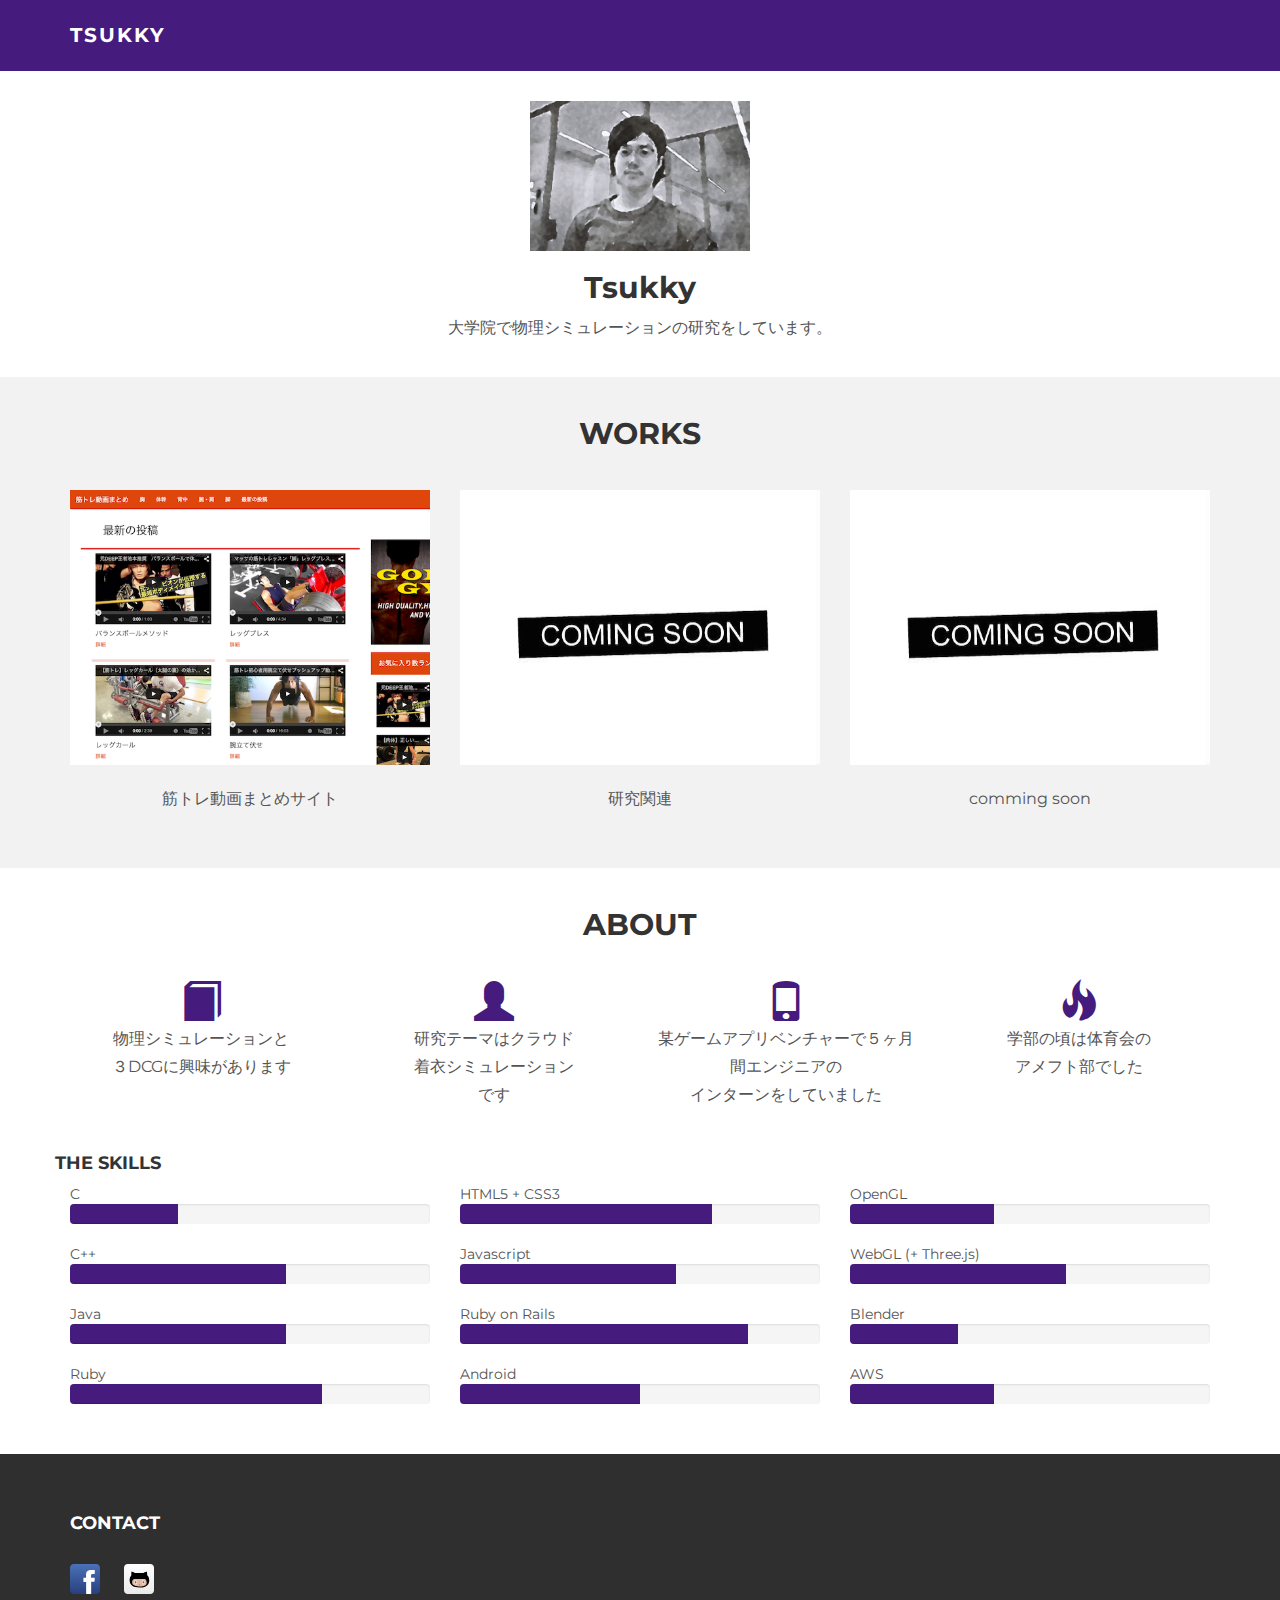
==== index.html @ aad7970b "add google analytics" ====
<!DOCTYPE html>
<html lang="ja">
  <head>
    <meta charset="utf-8">
    <meta http-equiv="X-UA-Compatible" content="IE=edge">
    <meta name="viewport" content="width=device-width, initial-scale=1.0">
    <meta name="description" content="">
    <meta name="author" content="">
    <!-- <link rel="shortcut icon" href="../../docs-assets/ico/favicon.png"> -->

    <title>Tsukky - Profile</title>

    <!-- Bootstrap core CSS -->
    <link href="assets/css/bootstrap.css" rel="stylesheet">


    <!-- Custom styles for this template -->
    <link href="assets/css/main.css" rel="stylesheet">

    <script src="https://code.jquery.com/jquery-1.10.2.min.js"></script>
    <script src="assets/js/hover.zoom.js"></script>
    <script src="assets/js/hover.zoom.conf.js"></script>

    <!-- HTML5 shim and Respond.js IE8 support of HTML5 elements and media queries -->
    <!--[if lt IE 9]>
      <script src="https://oss.maxcdn.com/libs/html5shiv/3.7.0/html5shiv.js"></script>
      <script src="https://oss.maxcdn.com/libs/respond.js/1.3.0/respond.min.js"></script>
    <![endif]-->
    <script>
      (function(i,s,o,g,r,a,m){i['GoogleAnalyticsObject']=r;i[r]=i[r]||function(){
      (i[r].q=i[r].q||[]).push(arguments)},i[r].l=1*new Date();a=s.createElement(o),
      m=s.getElementsByTagName(o)[0];a.async=1;a.src=g;m.parentNode.insertBefore(a,m)
      })(window,document,'script','//www.google-analytics.com/analytics.js','ga');

      ga('create', 'UA-62358140-1', 'auto');
      ga('send', 'pageview');
    </script>
  </head>

  <body>

    <!-- Static navbar -->
    <div class="navbar navbar-inverse navbar-static-top">
      <div class="container">
        <div class="navbar-header">
          <a class="navbar-brand" href="index.html">Tsukky</a>
        </div>
      </div>
    </div>

	<!-- +++++ Welcome Section +++++ -->
	<div id="ww">
	    <div class="container">
			<div class="row">
				<div class="col-lg-8 col-lg-offset-2 centered">
					<img src="assets/img/user.jpg" alt="Tsukky" width="220px" height="150px">
					<h2>Tsukky</h2>
					<p>大学院で物理シミュレーションの研究をしています。</p>
				</div><!-- /col-lg-8 -->
			</div><!-- /row -->
	    </div> <!-- /container -->
	</div><!-- /ww -->


	<!-- +++++ Projects Section +++++ -->
  <div id="wrap_contents">
	<div class="container pt">
		<div class="row mt centered">
      <h2>WORKS</h2>
			<div class="col-sm-4">
				<a class="zoom purple" href="https://whispering-inlet-1106.herokuapp.com/"><img class="img-responsive" src="assets/img/muscle.png" alt="" /></a></br>
				<p>筋トレ動画まとめサイト</p>
			</div>
			<div class="col-sm-4">
				<a class="zoom purple"><img class="img-responsive" src="assets/img/coming_soon.jpg" alt="" /></a></br>
				<p>研究関連</p>
			</div>
      <div class="col-sm-4">
        <a class="zoom purple"><img class="img-responsive" src="assets/img/coming_soon.jpg" alt="" /></a></br>
        <p>comming soon</p>
      </div>
		</div><!-- /row -->
	</div><!-- /container -->
  </div><!-- /wrap_contents -->

  <!-- +++++ Information Section +++++ -->

  <div class="container pt">
    <div class="row mt centered">
      <h2>ABOUT</h2>
      <div class="col-sm-3">
        <span class="glyphicon glyphicon-book"></span>
        <p>物理シミュレーションと</br>３DCGに興味があります</p>
      </div>

      <div class="col-sm-3">
        <span class="glyphicon glyphicon-user"></span>
        <p>研究テーマはクラウド</br>着衣シミュレーション</br>です</p>
      </div>

      <div class="col-sm-3">
        <span class="glyphicon glyphicon-phone"></span>
        <p>某ゲームアプリベンチャーで５ヶ月間エンジニアの</br>インターンをしていました</p>
      </div>

      <div class="col-sm-3">
        <span class="glyphicon glyphicon-fire"></span>
        <p>学部の頃は体育会の</br>アメフト部でした</p>
      </div>
    </div><!-- /row -->

    <div class="row mt">
      <h4>THE SKILLS</h4>
      <div class="col-sm-4">
        C
        <div class="progress">
          <div class="progress-bar progress-bar-theme" role="progressbar" aria-valuenow="60" aria-valuemin="0" aria-valuemax="100" style="width: 30%;">
          </div>
        </div>

        C++
        <div class="progress">
          <div class="progress-bar progress-bar-theme" role="progressbar" aria-valuenow="80" aria-valuemin="0" aria-valuemax="100" style="width: 60%;">
          </div>
        </div>

        Java
        <div class="progress">
          <div class="progress-bar progress-bar-theme" role="progressbar" aria-valuenow="95" aria-valuemin="0" aria-valuemax="100" style="width: 60%;">
          </div>
        </div>
        Ruby
        <div class="progress">
          <div class="progress-bar progress-bar-theme" role="progressbar" aria-valuenow="95" aria-valuemin="0" aria-valuemax="100" style="width: 70%;">
          </div>
        </div>

      </div><!-- /col-sm-4 -->

      <div class="col-sm-4">
        HTML5 + CSS3
        <div class="progress">
          <div class="progress-bar progress-bar-theme" role="progressbar" aria-valuenow="60" aria-valuemin="0" aria-valuemax="100" style="width: 70%;">
          </div>
        </div>
        Javascript
        <div class="progress">
          <div class="progress-bar progress-bar-theme" role="progressbar" aria-valuenow="95" aria-valuemin="0" aria-valuemax="100" style="width: 60%;">
          </div>
        </div>

        Ruby on Rails
        <div class="progress">
          <div class="progress-bar progress-bar-theme" role="progressbar" aria-valuenow="80" aria-valuemin="0" aria-valuemax="100" style="width: 80%;">
          </div>
        </div>

        Android
        <div class="progress">
          <div class="progress-bar progress-bar-theme" role="progressbar" aria-valuenow="95" aria-valuemin="0" aria-valuemax="100" style="width: 50%;">
          </div>
        </div>

      </div><!-- /col-sm-4 -->

      <div class="col-sm-4">
        OpenGL
        <div class="progress">
          <div class="progress-bar progress-bar-theme" role="progressbar" aria-valuenow="60" aria-valuemin="0" aria-valuemax="100" style="width: 40%;">
          </div>
        </div>

        WebGL (+ Three.js)
        <div class="progress">
          <div class="progress-bar progress-bar-theme" role="progressbar" aria-valuenow="95" aria-valuemin="0" aria-valuemax="100" style="width: 60%;">
          </div>
        </div>

        Blender
        <div class="progress">
          <div class="progress-bar progress-bar-theme" role="progressbar" aria-valuenow="80" aria-valuemin="0" aria-valuemax="100" style="width: 30%;">
          </div>
        </div>

        AWS
        <div class="progress">
          <div class="progress-bar progress-bar-theme" role="progressbar" aria-valuenow="95" aria-valuemin="0" aria-valuemax="100" style="width: 40%;">
          </div>
        </div>

      </div><!-- /col-sm-4 -->
    </div><!-- /row -->
  </div><!-- /container -->


	<!-- +++++ Footer Section +++++ -->

	<div id="footer">
		<div class="container">
			<div class="row">
				<div class="col-lg-4">
					<h4>Contact</h4>
          <a href="https://www.facebook.com/eiji.tsukiyama"><img class="sns-icon" src="assets/img/facebook.svg" alt=""></a>
          <a href="https://github.com/tsukky528"><img class="sns-icon" src="assets/img/github.svg" alt=""></a>
				</div><!-- /col-lg-4 -->
			</div>

		</div>
	</div>


    <!-- Bootstrap core JavaScript
    ================================================== -->
    <!-- Placed at the end of the document so the pages load faster -->
    <script src="assets/js/bootstrap.min.js"></script>
  </body>
</html>
---- assets/css/main.css ----
/*
 * Author: Carlos Alvarez
 * URL: http://alvarez.is
 *
 * Project Name: STANLEY - Free Bootstrap 3 Theme
 * Version: 1.0
 * URL: http://blacktie.co
 */

@import url(http://fonts.googleapis.com/css?family=Montserrat:400,700);

body {
  	background-color: #ffffff;
  	font-family: 'Montserrat', sans-serif;
    font-weight: 400;
    font-size: 14px;
    color: #555;

    -webkit-font-smoothing: antialiased;
    -webkit-overflow-scrolling: touch;
}

/* Titles */
h1, h2, h3, h4, h5, h6 {
	font-family: 'Montserrat', sans-serif;
    font-weight: 700;
    color: #333;
}

h1 {
	font-size: 35px;
	margin-top: 30px;
	margin-bottom: 30px;
}



/* Paragraph & Typographic */
p {
    line-height: 28px;
    margin-bottom: 25px;
    font-size: 16px;
}

.centered {
    text-align: center;
}

/* Links */
a {
    color: #E6A9EC;
    word-wrap: break-word;

    -webkit-transition: color 0.1s ease-in, background 0.1s ease-in;
    -moz-transition: color 0.1s ease-in, background 0.1s ease-in;
    -ms-transition: color 0.1s ease-in, background 0.1s ease-in;
    -o-transition: color 0.1s ease-in, background 0.1s ease-in;
    transition: color 0.1s ease-in, background 0.1s ease-in;
}

a:hover,
a:focus {
    color: #E6A9EC;
    text-decoration: none;
    outline: 0;
}

a:before,
a:after {
    -webkit-transition: color 0.1s ease-in, background 0.1s ease-in;
    -moz-transition: color 0.1s ease-in, background 0.1s ease-in;
    -ms-transition: color 0.1s ease-in, background 0.1s ease-in;
    -o-transition: color 0.1s ease-in, background 0.1s ease-in;
    transition: color 0.1s ease-in, background 0.1s ease-in;
}

 hr {
    display: block;
    height: 1px;
    border: 0;
    border-top: 1px solid #ccc;
    margin: 1em 0;
    padding: 0;
}


.navbar {
	text-transform: uppercase;
	margin-bottom: 0px;
}

.navbar-inverse {
	padding-bottom: 10px;
	padding-top: 10px;
}

.navbar-inverse {
	background-color: #461B7E;
	border-color: #461B7E;
}

.navbar-inverse .navbar-nav > li > a {
	color: white;
}

.navbar-inverse .navbar-nav > li > a:hover {
	color: #E6A9EC;
}

.navbar-brand {
	font-weight: 700;
	font-size: 20px;
	letter-spacing: 2px;
}

.navbar-inverse .navbar-brand {
	color: white;
}

.navbar-inverse .navbar-toggle {
	border-color: transparent;
}

.progress-bar-theme {
  background-color: #461B7E;
}



/* Helpers */

.mt {
	margin-top: 0px;
	margin-bottom: 10px;
}

.pt {
	padding-top: 20px;
	padding-bottom: 20px;
}

.pt h2 {
  padding-bottom: 30px;
}


/* +++++ WRAP SECTIONS +++++ */
#wrap_contents {
  background-color: #f2f2f2;
}

#ww {
	padding-top: 30px;
	padding-bottom: 10px;
}


#footer {
	background-color: #2f2f2f;
	padding-top: 50px;
	padding-bottom: 50px;
}

#footer p {
	color: white;
}

#footer h4 {
	color: white;
	text-transform: uppercase;
	padding-bottom: 20px;
}


/* +++++ Color Wraps / Blog Page +++++ */

#grey {
	padding-top: 60px;
	padding-bottom: 60px;
	background-color: #f2f2f2;
}

#white {
	padding-top: 60px;
	padding-bottom: 60px;
	background-color: #ffffff;
}



/* Blog Date*/
bd {
	font-size: 12px;
	text-transform: uppercase;
	color: #d2d2d2;
	font-weight: 700;
}

/* Blog Author*/
ba {
	font-size: 12px;
	text-transform: uppercase;
}

/* Blog Quote */
.bq {
	font-size: 22px;
	padding-top: 30px;
}

/* Blog Tags */
bt {
	font-size: 12px;
}

/* ================== PORTFOLIO IMAGES HOVER EFFECT ================== */
/* Effects also are controled by hover.zoom.js */
.zoom {
    display:block;
    position:relative;
    overflow:hidden;
}


.zoomOverlay {
    position:absolute;
    top:0; left:0;
    bottom:0; right:0;
    display:none;
    background-image:url(../img/zoom.png);
    background-repeat:no-repeat;
    background-position:center;
}

.zoom2 {
	opacity: 1;
}

.zoom2:hover {
	opacity: 0.5;
}

/* glyphicon Configuration */

.glyphicon {
	font-size: 40px;
	color: #461B7E;
}

.sns-icon {
  width: 30px;
  height: 30px;
  margin-right: 20px;
}
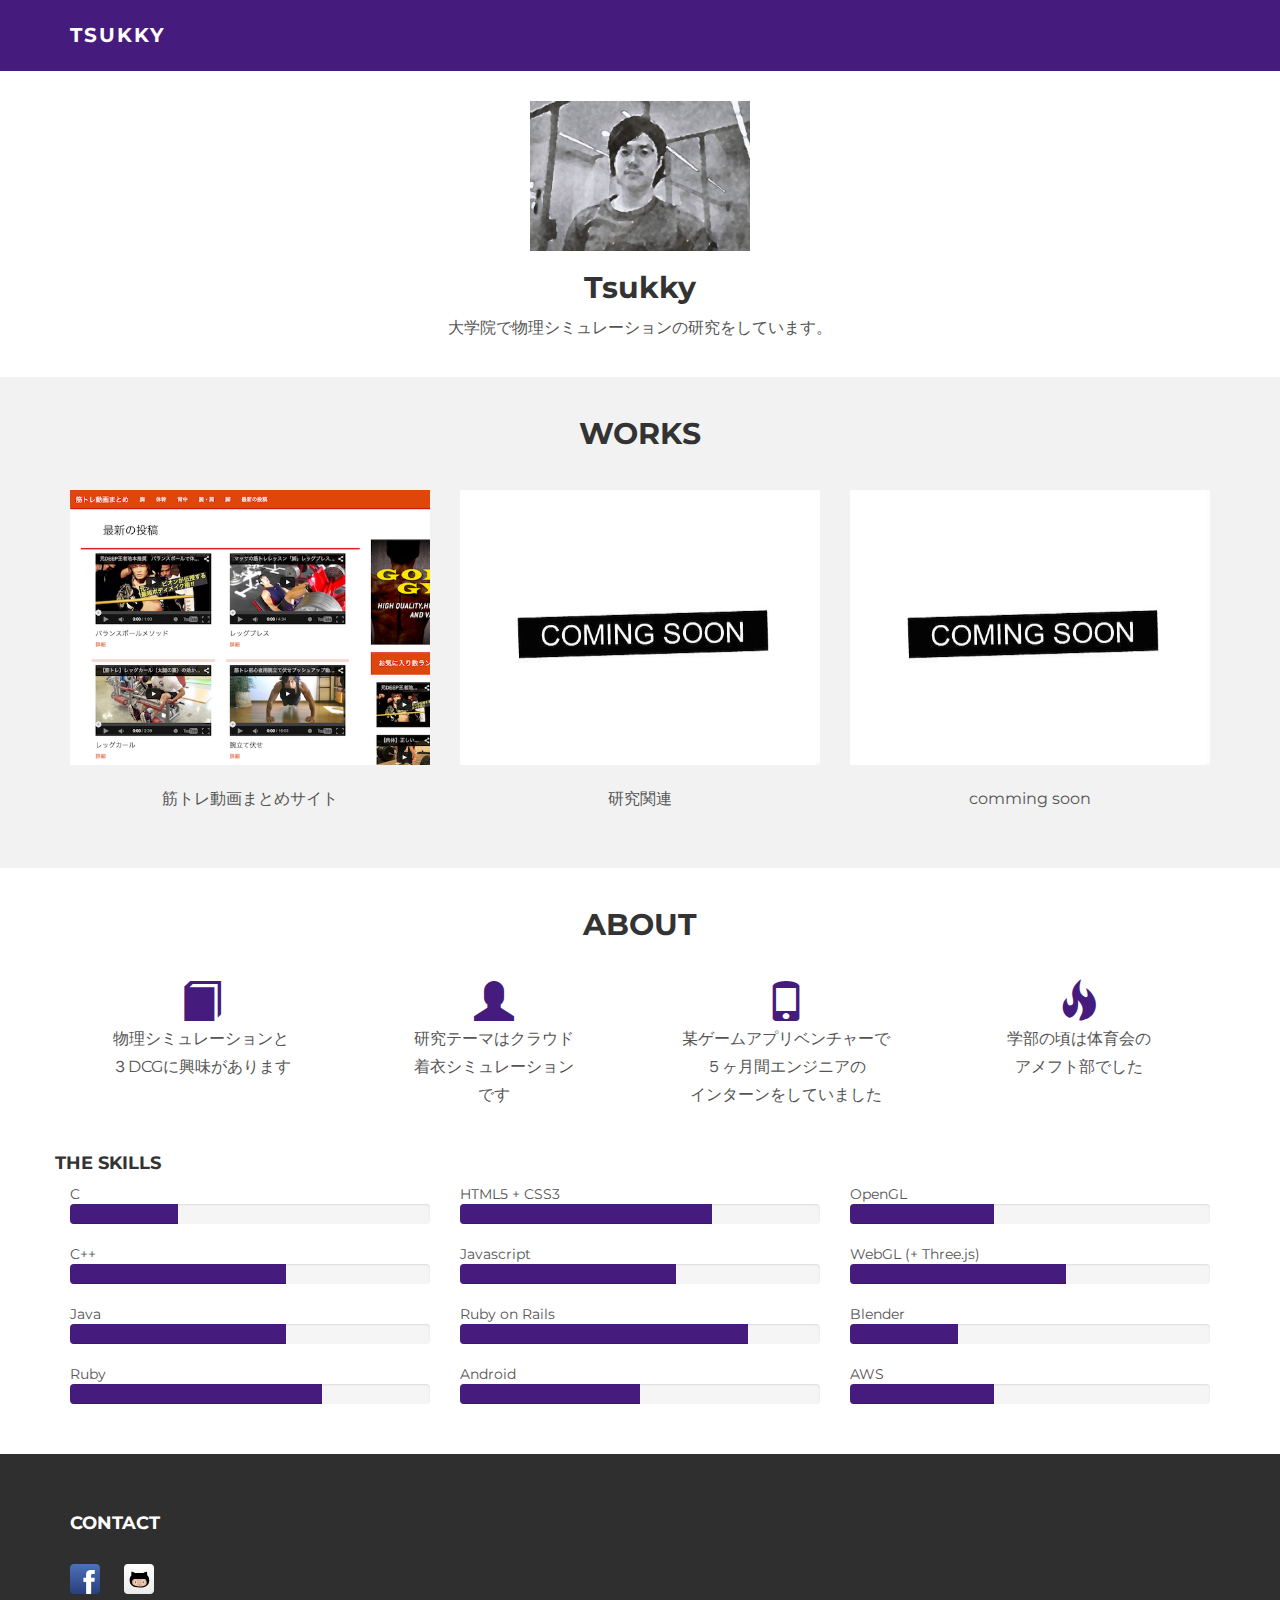
==== commit fc1583ae: "modify sentence linebreak" ====
--- a/index.html
+++ b/index.html
@@ -68,7 +68,7 @@
 		<div class="row mt centered">
       <h2>WORKS</h2>
 			<div class="col-sm-4">
-				<a class="zoom purple" href="https://whispering-inlet-1106.herokuapp.com/"><img class="img-responsive" src="assets/img/muscle.png" alt="" /></a></br>
+				<a class="zoom purple" href="https://training-movie-matome.herokuapp.com/"><img class="img-responsive" src="assets/img/muscle.png" alt="" /></a></br>
 				<p>筋トレ動画まとめサイト</p>
 			</div>
 			<div class="col-sm-4">
@@ -100,7 +100,7 @@
 
       <div class="col-sm-3">
         <span class="glyphicon glyphicon-phone"></span>
-        <p>某ゲームアプリベンチャーで５ヶ月間エンジニアの</br>インターンをしていました</p>
+        <p>某ゲームアプリベンチャーで</br>５ヶ月間エンジニアの</br>インターンをしていました</p>
       </div>
 
       <div class="col-sm-3">
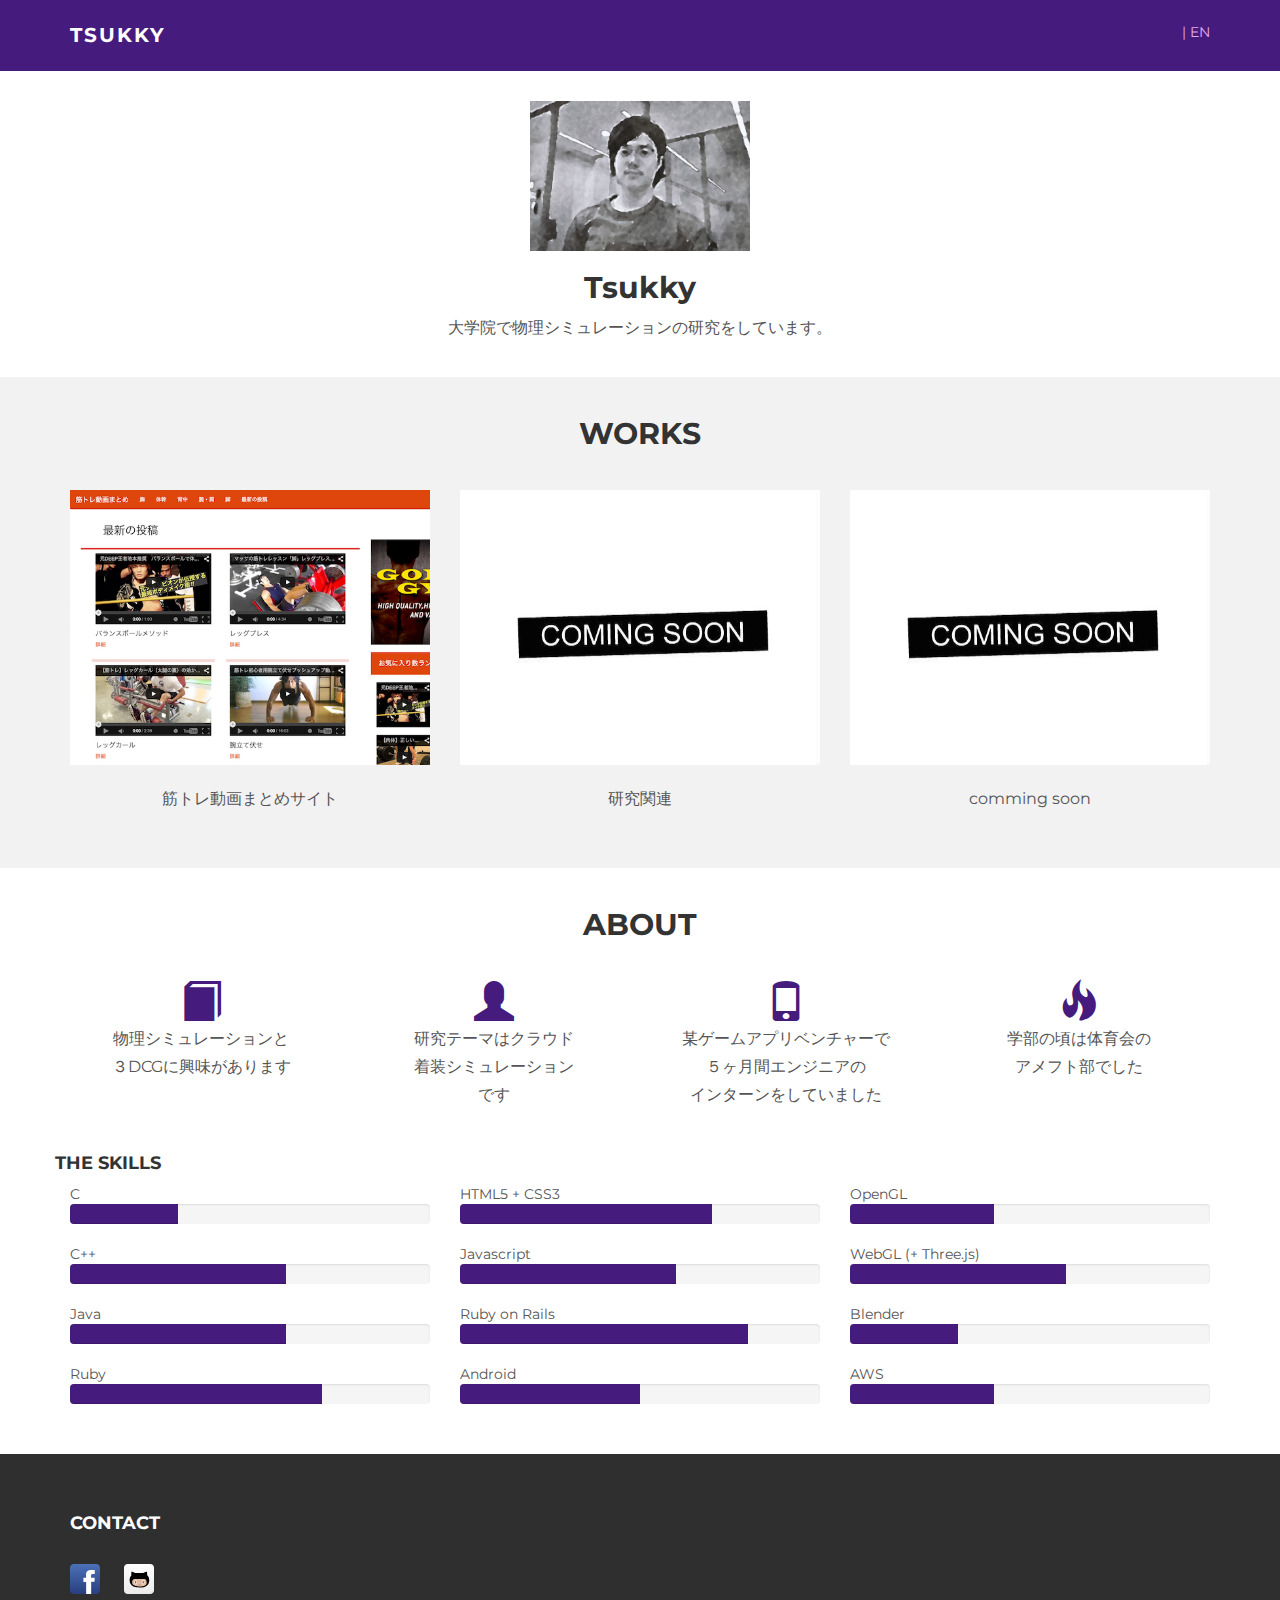
==== commit 42e9d7d9: "modify english page file" ====
--- a/index.html
+++ b/index.html
@@ -45,6 +45,7 @@
         <div class="navbar-header">
           <a class="navbar-brand" href="index.html">Tsukky</a>
         </div>
+        <a class="navbar-lang" href="en.html">| en</a>
       </div>
     </div>
 
@@ -95,7 +96,7 @@
 
       <div class="col-sm-3">
         <span class="glyphicon glyphicon-user"></span>
-        <p>研究テーマはクラウド</br>着衣シミュレーション</br>です</p>
+        <p>研究テーマはクラウド</br>着装シミュレーション</br>です</p>
       </div>
 
       <div class="col-sm-3">
--- a/assets/css/main.css
+++ b/assets/css/main.css
@@ -121,6 +121,11 @@
 	border-color: transparent;
 }
 
+.navbar-lang {
+    margin-top: 12px;
+    float: right;
+}
+
 .progress-bar-theme {
   background-color: #461B7E;
 }
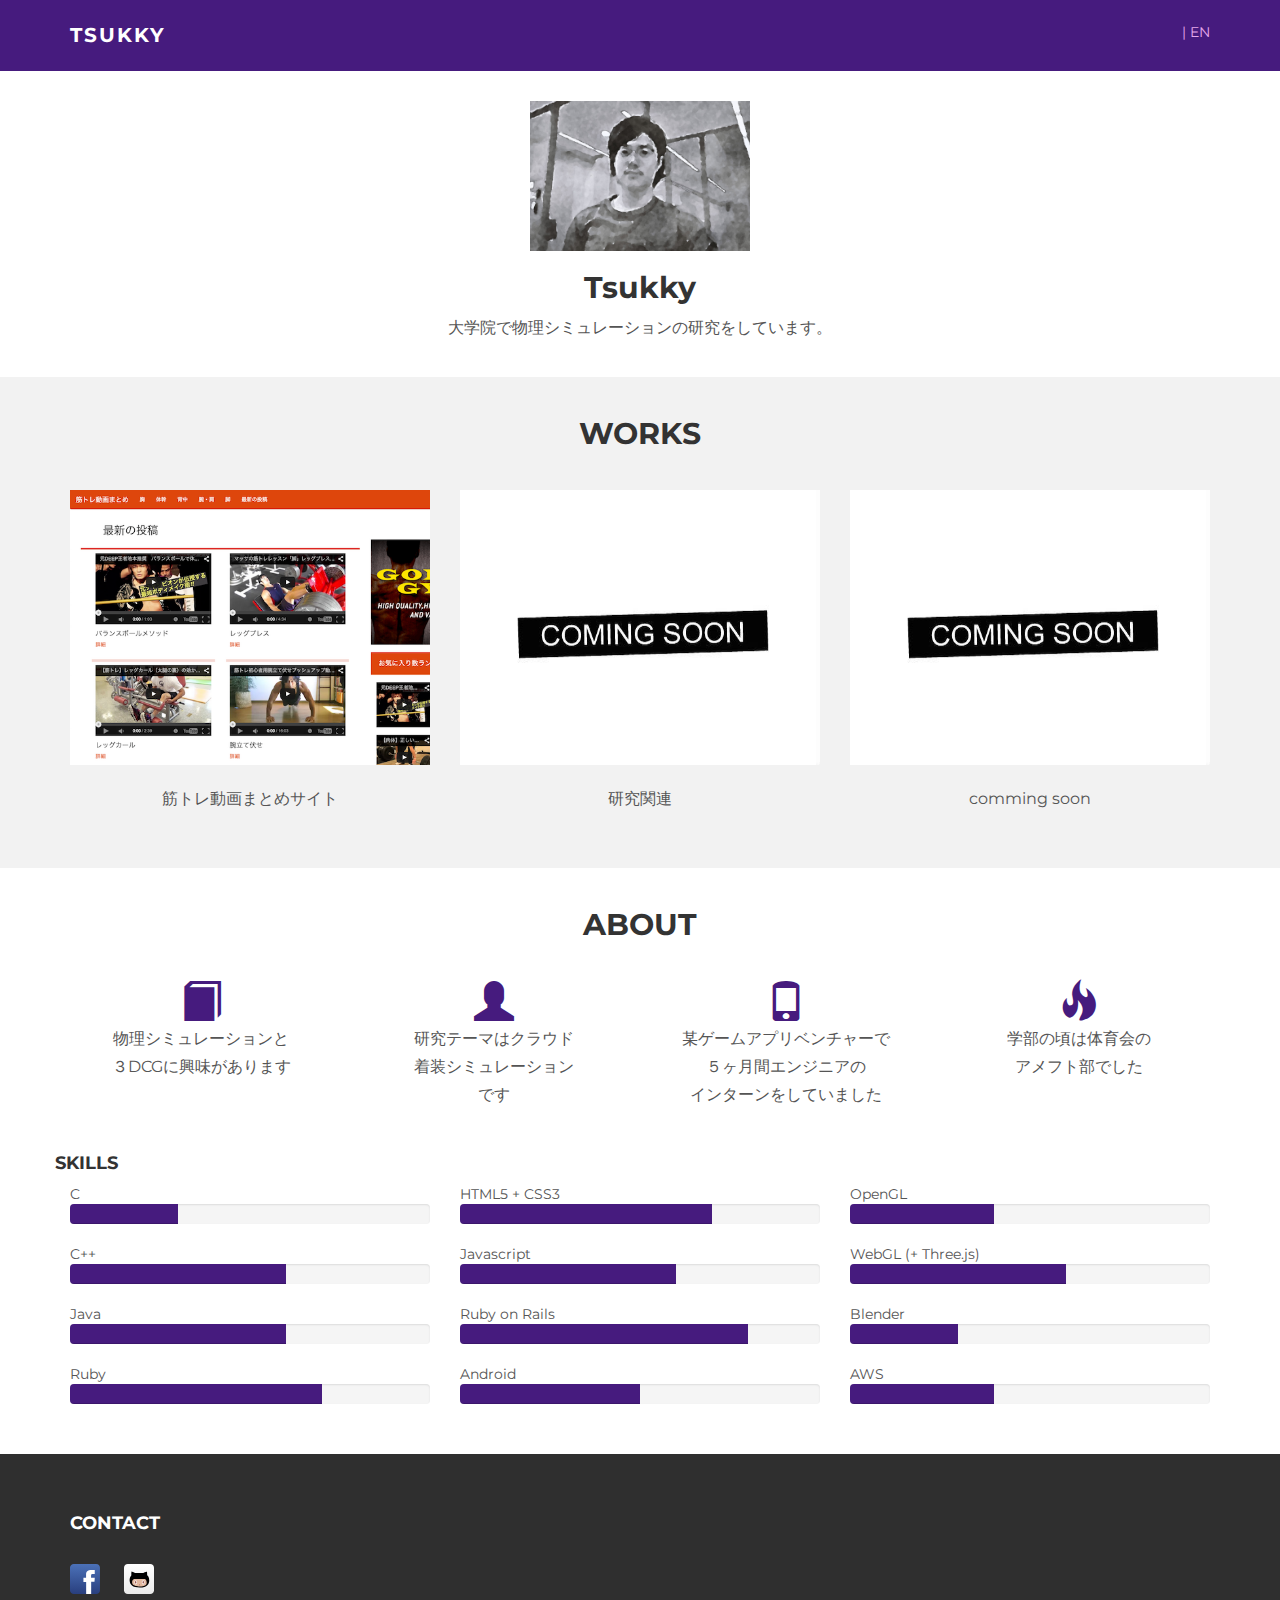
==== commit b294ad83: "remove the" ====
--- a/index.html
+++ b/index.html
@@ -111,7 +111,7 @@
     </div><!-- /row -->
 
     <div class="row mt">
-      <h4>THE SKILLS</h4>
+      <h4>SKILLS</h4>
       <div class="col-sm-4">
         C
         <div class="progress">
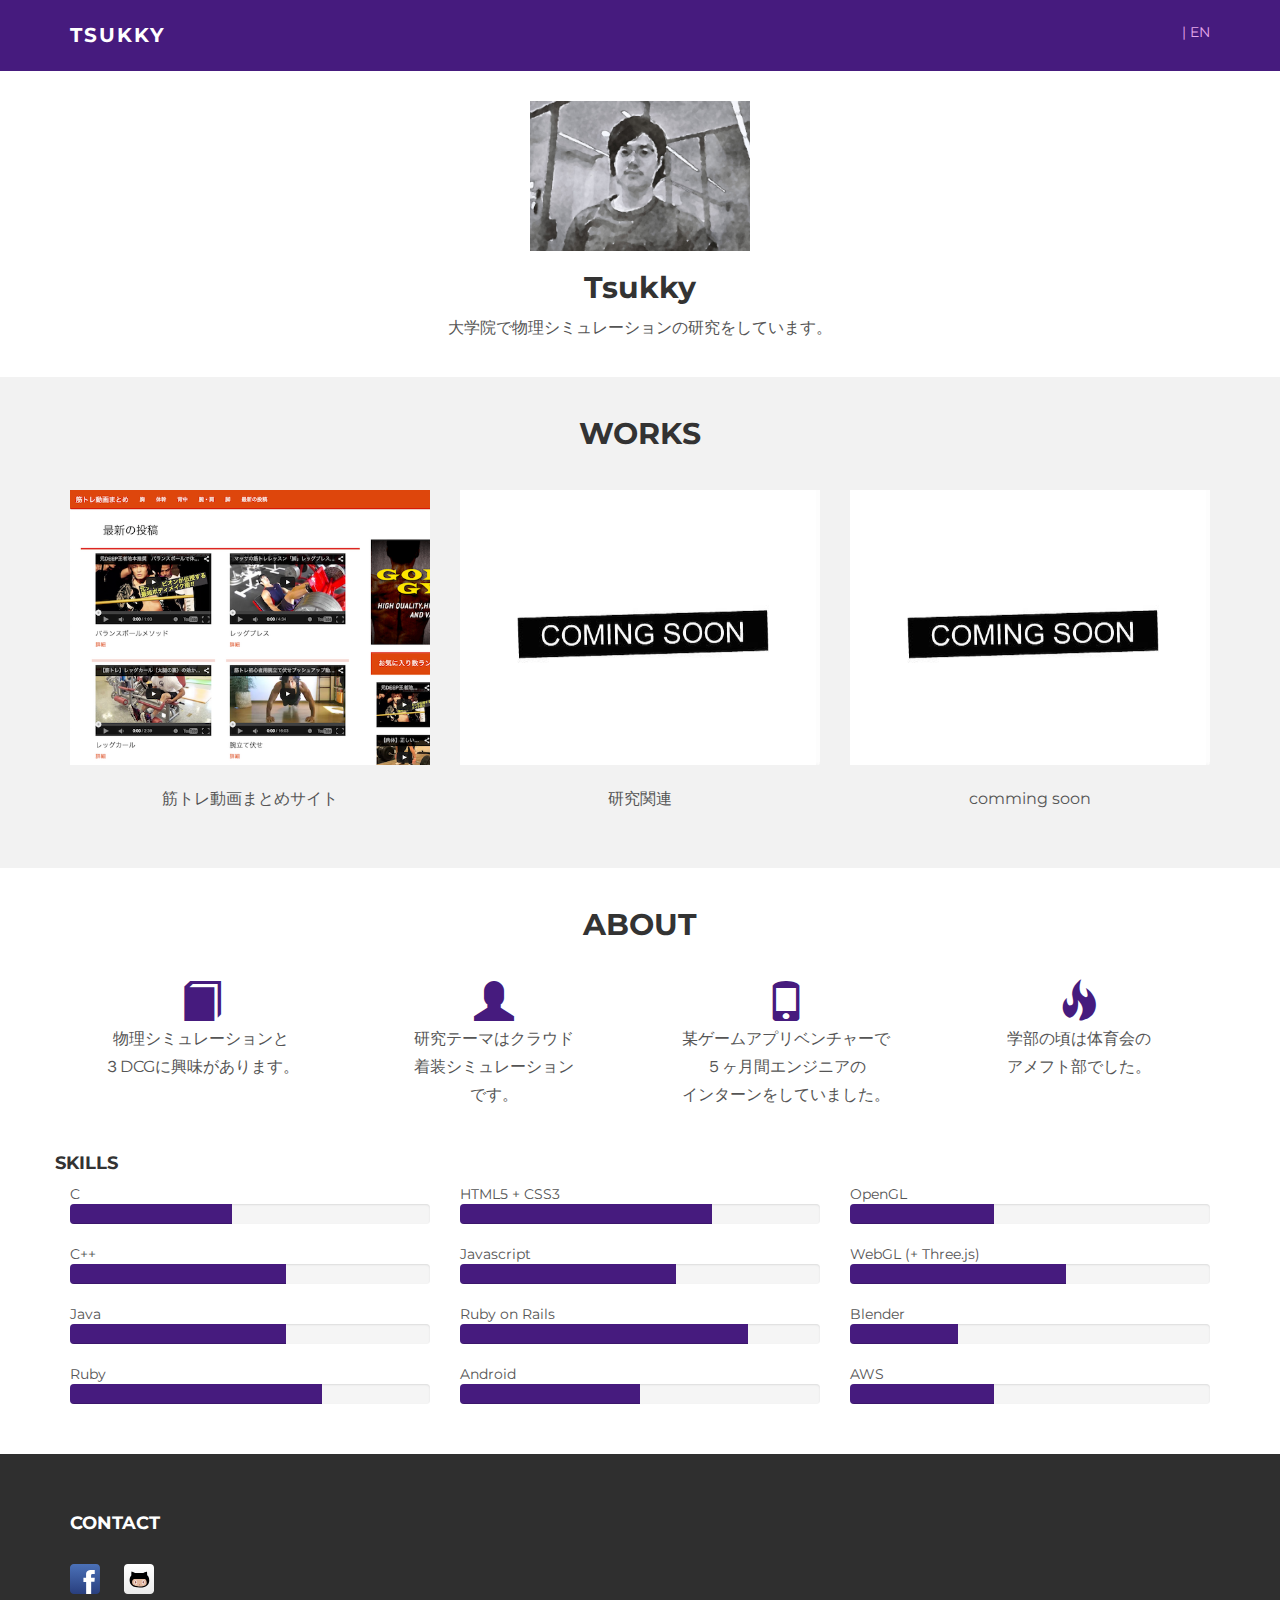
==== commit b211e8dd: "句読点の追加" ====
--- a/index.html
+++ b/index.html
@@ -91,22 +91,22 @@
       <h2>ABOUT</h2>
       <div class="col-sm-3">
         <span class="glyphicon glyphicon-book"></span>
-        <p>物理シミュレーションと</br>３DCGに興味があります</p>
+        <p>物理シミュレーションと</br>３DCGに興味があります。</p>
       </div>
 
       <div class="col-sm-3">
         <span class="glyphicon glyphicon-user"></span>
-        <p>研究テーマはクラウド</br>着装シミュレーション</br>です</p>
+        <p>研究テーマはクラウド</br>着装シミュレーション</br>です。</p>
       </div>
 
       <div class="col-sm-3">
         <span class="glyphicon glyphicon-phone"></span>
-        <p>某ゲームアプリベンチャーで</br>５ヶ月間エンジニアの</br>インターンをしていました</p>
+        <p>某ゲームアプリベンチャーで</br>５ヶ月間エンジニアの</br>インターンをしていました。</p>
       </div>
 
       <div class="col-sm-3">
         <span class="glyphicon glyphicon-fire"></span>
-        <p>学部の頃は体育会の</br>アメフト部でした</p>
+        <p>学部の頃は体育会の</br>アメフト部でした。</p>
       </div>
     </div><!-- /row -->
 
@@ -115,7 +115,7 @@
       <div class="col-sm-4">
         C
         <div class="progress">
-          <div class="progress-bar progress-bar-theme" role="progressbar" aria-valuenow="60" aria-valuemin="0" aria-valuemax="100" style="width: 30%;">
+          <div class="progress-bar progress-bar-theme" role="progressbar" aria-valuenow="60" aria-valuemin="0" aria-valuemax="100" style="width: 45%;">
           </div>
         </div>
 
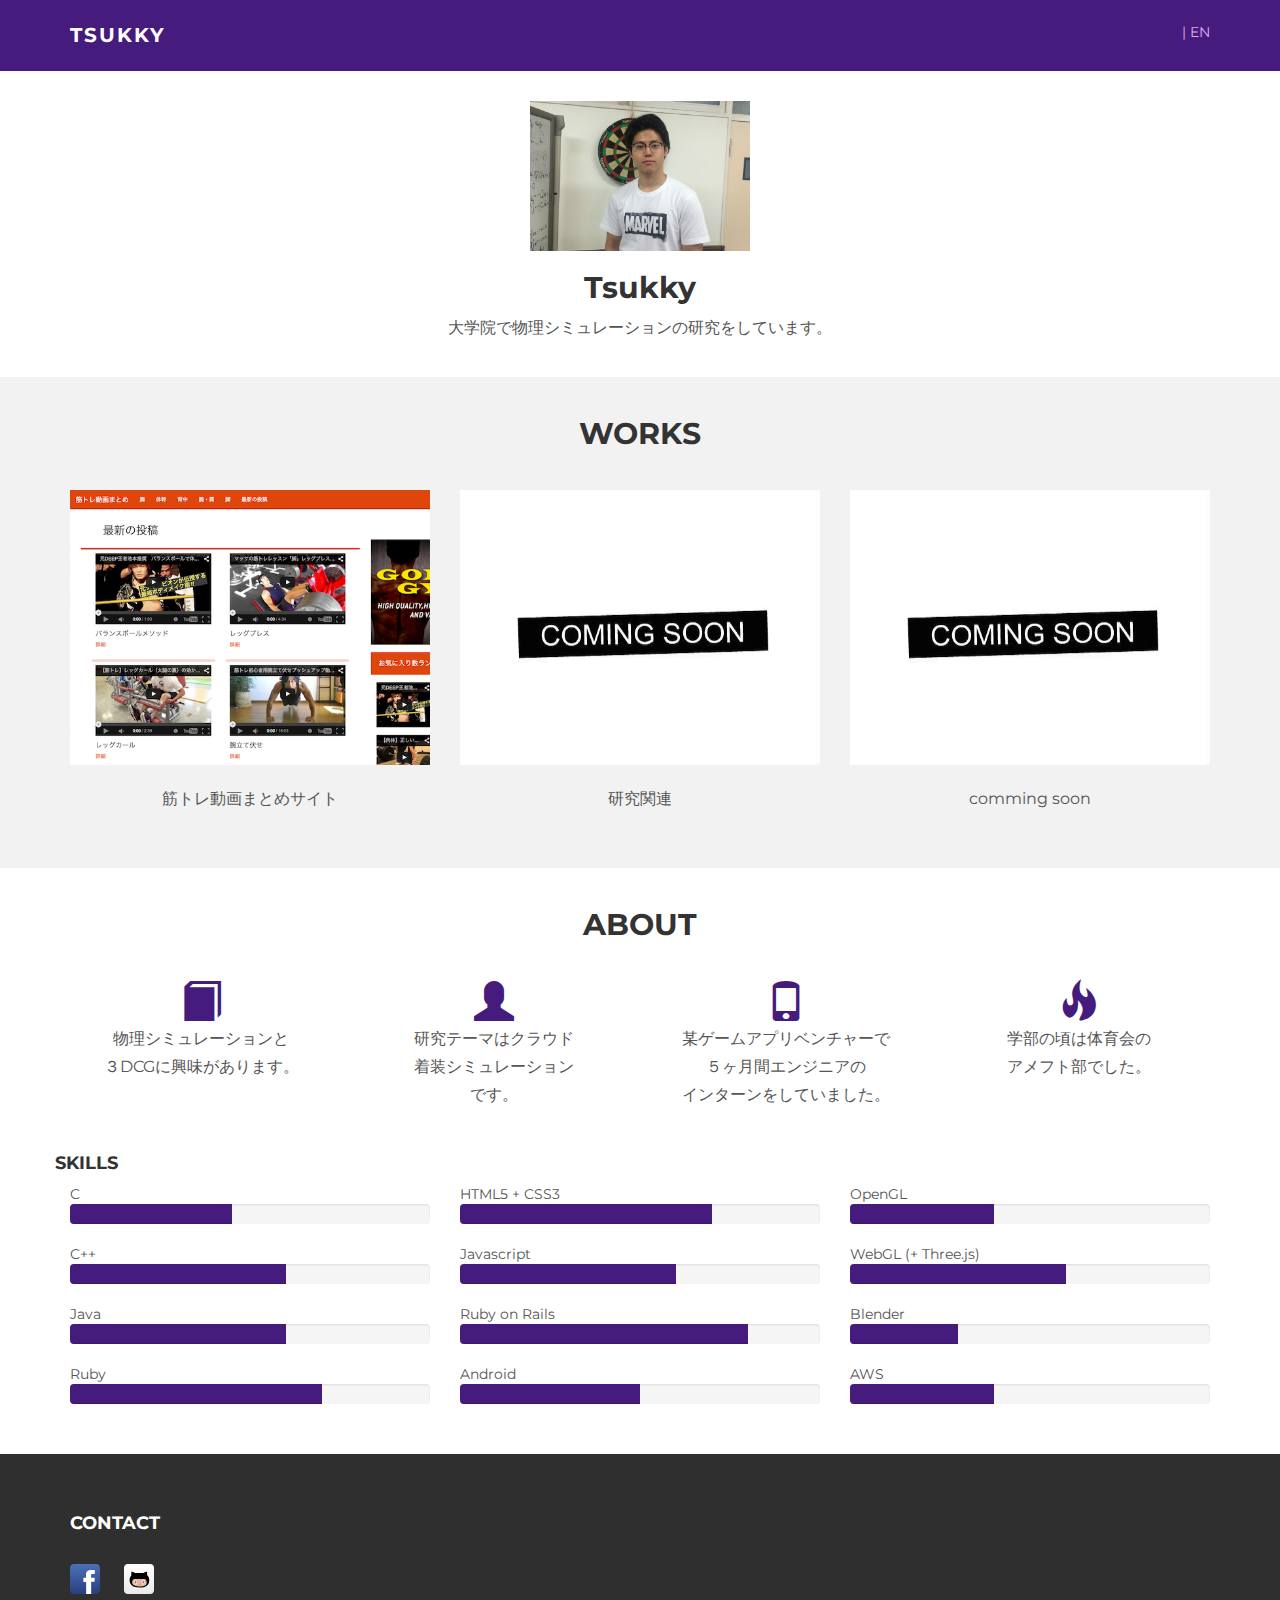
==== commit 2c94ee7e: "change profile picture" ====
--- a/index.html
+++ b/index.html
@@ -54,7 +54,7 @@
 	    <div class="container">
 			<div class="row">
 				<div class="col-lg-8 col-lg-offset-2 centered">
-					<img src="assets/img/user.jpg" alt="Tsukky" width="220px" height="150px">
+					<img src="assets/img/profile.jpg" alt="Tsukky" width="220px" height="150px">
 					<h2>Tsukky</h2>
 					<p>大学院で物理シミュレーションの研究をしています。</p>
 				</div><!-- /col-lg-8 -->
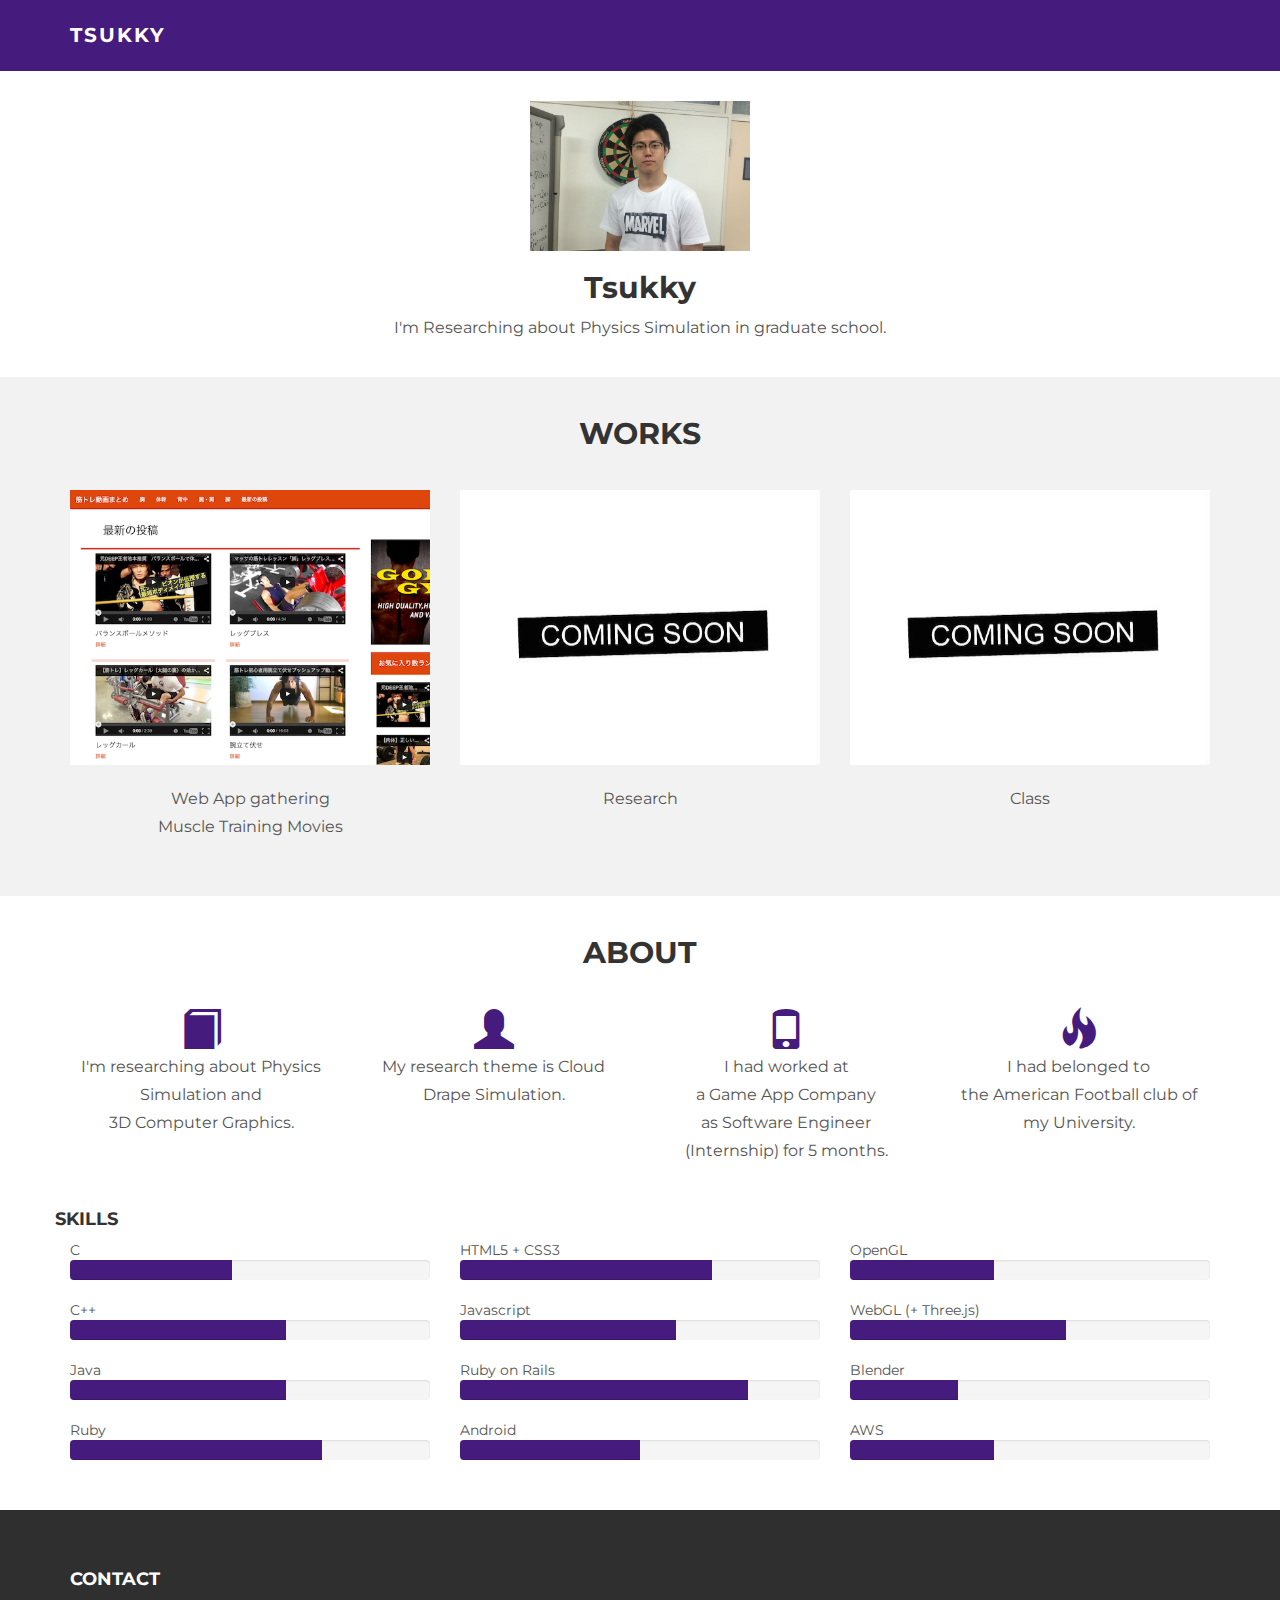
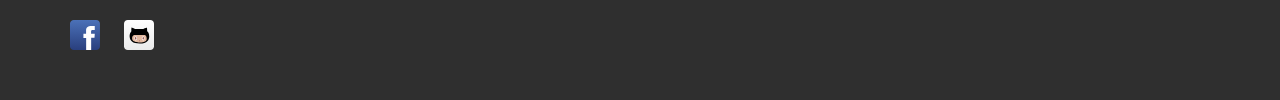
==== commit bb49755a: "delete japanese page" ====
--- a/index.html
+++ b/index.html
@@ -43,45 +43,44 @@
     <div class="navbar navbar-inverse navbar-static-top">
       <div class="container">
         <div class="navbar-header">
-          <a class="navbar-brand" href="index.html">Tsukky</a>
-        </div>
-        <a class="navbar-lang" href="en.html">| en</a>
+          <a class="navbar-brand" href="en.html">Tsukky</a>
+        </div>
       </div>
     </div>
 
-	<!-- +++++ Welcome Section +++++ -->
-	<div id="ww">
-	    <div class="container">
-			<div class="row">
-				<div class="col-lg-8 col-lg-offset-2 centered">
-					<img src="assets/img/profile.jpg" alt="Tsukky" width="220px" height="150px">
-					<h2>Tsukky</h2>
-					<p>大学院で物理シミュレーションの研究をしています。</p>
-				</div><!-- /col-lg-8 -->
-			</div><!-- /row -->
-	    </div> <!-- /container -->
-	</div><!-- /ww -->
-
-
-	<!-- +++++ Projects Section +++++ -->
+  <!-- +++++ Welcome Section +++++ -->
+  <div id="ww">
+      <div class="container">
+      <div class="row">
+        <div class="col-lg-8 col-lg-offset-2 centered">
+          <img src="assets/img/profile.jpg" alt="Tsukky" width="220px" height="150px">
+          <h2>Tsukky</h2>
+          <p>I'm Researching about Physics Simulation in graduate school.</p>
+        </div><!-- /col-lg-8 -->
+      </div><!-- /row -->
+      </div> <!-- /container -->
+  </div><!-- /ww -->
+
+
+  <!-- +++++ Projects Section +++++ -->
   <div id="wrap_contents">
-	<div class="container pt">
-		<div class="row mt centered">
+  <div class="container pt">
+    <div class="row mt centered">
       <h2>WORKS</h2>
-			<div class="col-sm-4">
-				<a class="zoom purple" href="https://training-movie-matome.herokuapp.com/"><img class="img-responsive" src="assets/img/muscle.png" alt="" /></a></br>
-				<p>筋トレ動画まとめサイト</p>
-			</div>
-			<div class="col-sm-4">
-				<a class="zoom purple"><img class="img-responsive" src="assets/img/coming_soon.jpg" alt="" /></a></br>
-				<p>研究関連</p>
-			</div>
+      <div class="col-sm-4">
+        <a class="zoom purple" href="https://training-movie-matome.herokuapp.com/"><img class="img-responsive" src="assets/img/muscle.png" alt="" /></a></br>
+        <p>Web App gathering</br>Muscle Training Movies</p>
+      </div>
       <div class="col-sm-4">
         <a class="zoom purple"><img class="img-responsive" src="assets/img/coming_soon.jpg" alt="" /></a></br>
-        <p>comming soon</p>
-      </div>
-		</div><!-- /row -->
-	</div><!-- /container -->
+        <p>Research</p>
+      </div>
+      <div class="col-sm-4">
+        <a class="zoom purple"><img class="img-responsive" src="assets/img/coming_soon.jpg" alt="" /></a></br>
+        <p>Class</p>
+      </div>
+    </div><!-- /row -->
+  </div><!-- /container -->
   </div><!-- /wrap_contents -->
 
   <!-- +++++ Information Section +++++ -->
@@ -91,22 +90,22 @@
       <h2>ABOUT</h2>
       <div class="col-sm-3">
         <span class="glyphicon glyphicon-book"></span>
-        <p>物理シミュレーションと</br>３DCGに興味があります。</p>
+        <p>I'm researching about Physics Simulation and</br>3D Computer Graphics.</p>
       </div>
 
       <div class="col-sm-3">
         <span class="glyphicon glyphicon-user"></span>
-        <p>研究テーマはクラウド</br>着装シミュレーション</br>です。</p>
+        <p>My research theme is Cloud Drape Simulation.</p>
       </div>
 
       <div class="col-sm-3">
         <span class="glyphicon glyphicon-phone"></span>
-        <p>某ゲームアプリベンチャーで</br>５ヶ月間エンジニアの</br>インターンをしていました。</p>
+        <p>I had worked at</br>a Game App Company</br>as Software Engineer</br>(Internship) for 5 months.</p>
       </div>
 
       <div class="col-sm-3">
         <span class="glyphicon glyphicon-fire"></span>
-        <p>学部の頃は体育会の</br>アメフト部でした。</p>
+        <p>I had belonged to</br>the American Football club of my University. </p>
       </div>
     </div><!-- /row -->
 
@@ -194,20 +193,20 @@
   </div><!-- /container -->
 
 
-	<!-- +++++ Footer Section +++++ -->
-
-	<div id="footer">
-		<div class="container">
-			<div class="row">
-				<div class="col-lg-4">
-					<h4>Contact</h4>
+  <!-- +++++ Footer Section +++++ -->
+
+  <div id="footer">
+    <div class="container">
+      <div class="row">
+        <div class="col-lg-4">
+          <h4>Contact</h4>
           <a href="https://www.facebook.com/eiji.tsukiyama"><img class="sns-icon" src="assets/img/facebook.svg" alt=""></a>
           <a href="https://github.com/tsukky528"><img class="sns-icon" src="assets/img/github.svg" alt=""></a>
-				</div><!-- /col-lg-4 -->
-			</div>
-
-		</div>
-	</div>
+        </div><!-- /col-lg-4 -->
+      </div>
+
+    </div>
+  </div>
 
 
     <!-- Bootstrap core JavaScript
